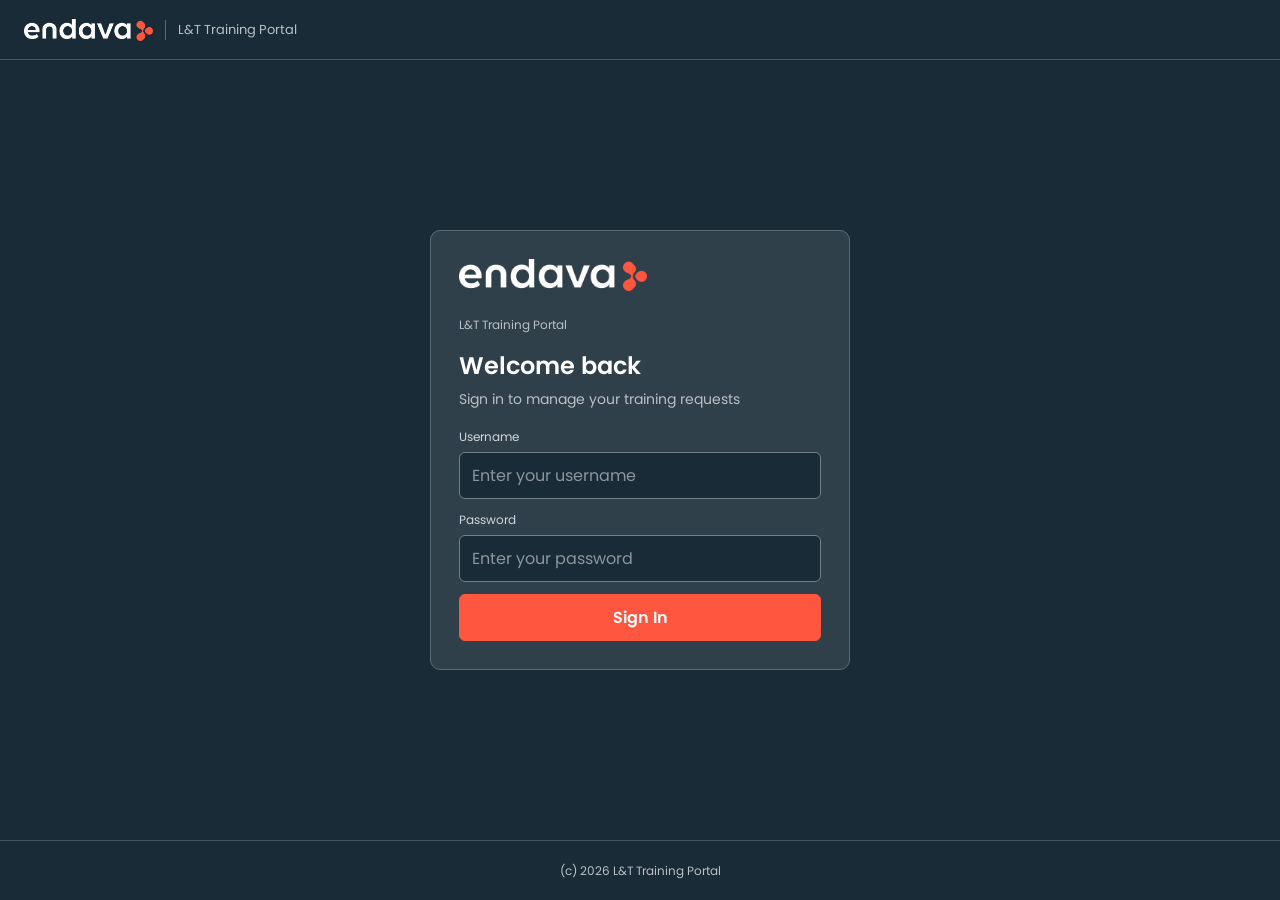
==== index.html @ 656bb79e "new" ====
<!DOCTYPE html>
<html lang="en">
<head>
  <meta charset="UTF-8" />
  <meta name="viewport" content="width=device-width, initial-scale=1.0" />
  <title>L&T Training Request Portal - Login</title>
  <link rel="stylesheet" href="assets/css/base.css" />
  <link rel="stylesheet" href="assets/css/pages.css" />
  <link rel="stylesheet" href="assets/css/components.css" />
  <link rel="stylesheet" href="assets/css/login.css" />
  <link rel="stylesheet" href="assets/css/responsive.css" />
</head>
<body data-page="login">

<div class="toast-container" id="toastContainer"></div>

<div class="public-shell">
  <nav class="topbar">
    <div class="topbar-left">
      <div class="topbar-logo">
        <img src="assets/logo/endava_logo_neg_RGB.png" alt="Endava" class="endava-logo-topbar" />
      </div>
      <div class="topbar-divider"></div>
      <span class="topbar-section">L&amp;T Training Portal</span>
    </div>
  </nav>

  <div id="view-login" class="view active">
    <div class="login-card">
      <div class="login-logo login-logo-tight">
        <img src="assets/logo/endava_logo_neg_RGB.png" alt="Endava" class="endava-logo-login" />
      </div>
      <div class="login-kicker-wrap">
        <div class="login-kicker">L&amp;T Training Portal</div>
      </div>
      <h2 class="login-heading">Welcome back</h2>
      <p class="login-sub">Sign in to manage your training requests</p>

      <div class="form-group">
        <label class="form-label" for="loginUsername">Username</label>
        <input class="form-input" type="text" id="loginUsername" placeholder="Enter your username" autocomplete="off" />
      </div>
      <div class="form-group">
        <label class="form-label" for="loginPassword">Password</label>
        <input class="form-input" type="password" id="loginPassword" placeholder="Enter your password" />
      </div>

      <button class="btn-primary" onclick="handleLogin()">Sign In</button>
      <div class="login-error" id="loginError">Invalid username or password. Please try again.</div>
    </div>
  </div>

  <footer class="public-footer">
    <p>(c) 2026 L&amp;T Training Portal</p>
  </footer>
</div>

<script src="assets/js/state.js"></script>
<script src="assets/js/utils.js"></script>
<script src="assets/js/storage.js"></script>
<script src="assets/js/auth.js"></script>
<script src="assets/js/user-portal.js"></script>
<script src="assets/js/manager-portal.js"></script>
<script src="assets/js/main.js"></script>
</body>
</html>
---- assets/css/base.css ----
@font-face {
  font-family: "DavaSans";
  src: url("../fonts/DavaSans-Regular.ttf") format("truetype");
  font-weight: 400;
  font-style: normal;
}

@font-face {
  font-family: "DavaSans";
  src: url("../fonts/DavaSans-Bold.ttf") format("truetype");
  font-weight: 700;
  font-style: normal;
}

* {
  box-sizing: border-box;
  margin: 0;
  padding: 0;
}

html,
body {
  height: 100%;
  font-family: "DavaSans", "Segoe UI", Arial, sans-serif;
  background: #e8eaeb;
  color: #192b37;
}

a {
  color: inherit;
  text-decoration: none;
}

button,
input,
select,
textarea {
  font: inherit;
}

button {
  cursor: pointer;
}

.view {
  display: none;
  min-height: 100vh;
}

.view.active {
  display: block;
}
---- assets/css/pages.css ----
.shell {
  min-height: 100vh;
  display: flex;
  flex-direction: column;
}

.topbar {
  background: #192b37;
  color: #ffffff;
  padding: 0 24px;
  height: 60px;
  display: flex;
  align-items: center;
  justify-content: space-between;
}

.topbar-left,
.topbar-right,
.topbar-logo,
.user-badge,
.breadcrumb,
.tab-bar {
  display: flex;
  align-items: center;
}

.topbar-left,
.topbar-right,
.topbar-logo {
  gap: 12px;
}

.endava-logo-topbar {
  height: 22px;
  width: auto;
}

.topbar-divider {
  width: 1px;
  height: 20px;
  background: #5e6a73;
}

.topbar-section {
  color: #babfc3;
  font-size: 13px;
}

.user-badge {
  gap: 8px;
  background: #30404b;
  border-radius: 20px;
  padding: 5px 10px;
}

.user-avatar {
  width: 28px;
  height: 28px;
  border-radius: 50%;
  background: #ff5640;
  color: #ffffff;
  display: flex;
  align-items: center;
  justify-content: center;
  font-size: 12px;
  font-weight: 700;
}

.user-info {
  display: flex;
  flex-direction: column;
}

.user-name {
  font-size: 13px;
  color: #ffffff;
}

.user-role {
  font-size: 10px;
  color: #babfc3;
  text-transform: uppercase;
}

.btn-logout {
  border: 1px solid #8c959b;
  background: transparent;
  color: #ffffff;
  border-radius: 6px;
  font-size: 12px;
  padding: 6px 12px;
}

.main-content {
  flex: 1;
  max-width: 1100px;
  margin: 0 auto;
  padding: 24px;
}

.page-header {
  margin-bottom: 20px;
}

.page-header h1 {
  font-size: 26px;
  margin-bottom: 4px;
}

.page-header p {
  font-size: 14px;
  color: #5e6a73;
}

.breadcrumb {
  gap: 6px;
  font-size: 12px;
  color: #758087;
  margin-bottom: 8px;
}

.breadcrumb span:last-child {
  color: #192b37;
  font-weight: 700;
}

.tab-bar {
  gap: 4px;
  border-bottom: 1px solid #d1d5d7;
  margin-bottom: 16px;
}

.tab-btn {
  border: none;
  background: transparent;
  color: #5e6a73;
  font-size: 14px;
  padding: 10px 14px;
}

.tab-btn.active {
  color: #ff5640;
  border-bottom: 2px solid #ff5640;
}

.tab-panel-hidden {
  display: none;
}

.empty-state {
  text-align: center;
  color: #5e6a73;
  padding: 28px 14px;
}

.section-sep {
  height: 20px;
}

.app-footer {
  height: 60px;
  background: #192b37;
  border-top: 1px solid #47555f;
  color: #babfc3;
  display: flex;
  align-items: center;
  justify-content: center;
  font-size: 12px;
}
---- assets/css/components.css ----
.card {
  background: #ffffff;
  border: 1px solid #d1d5d7;
  border-radius: 10px;
  overflow: hidden;
}

.card-header {
  border-bottom: 1px solid #e8eaeb;
  padding: 16px 20px;
  display: flex;
  align-items: center;
  justify-content: space-between;
}

.card-title {
  font-size: 16px;
  font-weight: 700;
}

.card-subtitle {
  font-size: 12px;
  color: #758087;
  margin-top: 3px;
}

.card-body {
  padding: 20px;
}

.form-grid {
  display: grid;
  grid-template-columns: 1fr 1fr;
  gap: 16px;
}

.form-grid .full {
  grid-column: 1 / -1;
}

.field-label {
  display: block;
  margin-bottom: 6px;
  font-size: 12px;
  color: #47555f;
}

.field-input,
.field-select,
.field-textarea,
.filter-select {
  width: 100%;
  border: 1px solid #babfc3;
  border-radius: 6px;
  padding: 10px 12px;
  background: #ffffff;
  color: #192b37;
  font-size: 14px;
}

.field-textarea {
  min-height: 80px;
  resize: vertical;
}

.priority-group,
.modal-actions,
.action-btns,
.filter-bar,
.no-trainer-pref-label {
  display: flex;
  align-items: center;
}

.priority-group {
  gap: 8px;
}

.priority-option {
  flex: 1;
}

.priority-option input[type="radio"] {
  display: none;
}

.priority-option label {
  display: block;
  text-align: center;
  border: 1px solid #babfc3;
  border-radius: 6px;
  padding: 10px;
  font-size: 13px;
}

.priority-option input:checked + label.p-low {
  border-color: #2d9c5b;
  background: #edf8f1;
}

.priority-option input:checked + label.p-medium {
  border-color: #eb9410;
  background: #fff6e6;
}

.priority-option input:checked + label.p-high {
  border-color: #d4403b;
  background: #fceceb;
}

.trainer-selection-title {
  margin-bottom: 10px;
}

.trainer-selection-subtitle {
  margin-bottom: 12px;
  color: #5e6a73;
  font-size: 13px;
}

.trainer-card {
  border: 1px solid #babfc3;
  border-radius: 6px;
  padding: 12px;
  margin-bottom: 10px;
  display: flex;
  align-items: center;
  justify-content: space-between;
  gap: 10px;
}

.trainer-card.selected {
  border-color: #ff5640;
  background: #fff3f1;
}

.trainer-card.trainer-card-dim {
  opacity: 0.5;
}

.trainer-card input[type="radio"] {
  display: none;
}

.trainer-info h4 {
  font-size: 14px;
}

.trainer-info p {
  font-size: 12px;
  color: #5e6a73;
  margin-top: 2px;
}

.avail-badge {
  padding: 3px 8px;
  border-radius: 10px;
  font-size: 11px;
}

.avail-badge.avail {
  color: #2d9c5b;
  background: #edf8f1;
}

.avail-badge.unavail {
  color: #d4403b;
  background: #fceceb;
}

.no-trainer-pref-wrap {
  margin-top: 10px;
}

.no-trainer-pref-label {
  gap: 8px;
  font-size: 13px;
  color: #47555f;
}

.no-trainer-pref-checkbox {
  width: 16px;
  height: 16px;
}

.form-actions {
  margin-top: 16px;
  padding-top: 16px;
  border-top: 1px solid #e8eaeb;
  display: flex;
  justify-content: flex-end;
  gap: 10px;
}

.btn-secondary,
.btn-submit,
.btn-approve,
.btn-reject {
  border-radius: 6px;
  padding: 9px 16px;
  font-size: 13px;
  border: 1px solid #babfc3;
}

.btn-secondary {
  background: #ffffff;
  color: #192b37;
}

.btn-submit {
  background: #ff5640;
  border-color: #ff5640;
  color: #ffffff;
  font-weight: 700;
}

.stats-row {
  display: grid;
  grid-template-columns: repeat(4, 1fr);
  gap: 12px;
  margin-bottom: 20px;
}

.stat-card {
  background: #ffffff;
  border: 1px solid #d1d5d7;
  border-radius: 8px;
  padding: 14px;
  display: flex;
  align-items: center;
  gap: 12px;
}

.stat-icon {
  width: 38px;
  height: 38px;
  border-radius: 8px;
  display: flex;
  align-items: center;
  justify-content: center;
}

.stat-icon-img {
  width: 18px;
  height: 18px;
}

.stat-data h3 {
  font-size: 22px;
}

.stat-data p {
  font-size: 12px;
  color: #5e6a73;
}

.table-scroll {
  overflow-x: auto;
}

.requests-table {
  width: 100%;
  border-collapse: collapse;
}

.requests-table th {
  background: #e8eaeb;
  color: #5e6a73;
  text-align: left;
  padding: 10px 12px;
  font-size: 11px;
  text-transform: uppercase;
}

.requests-table td {
  border-top: 1px solid #e8eaeb;
  padding: 12px;
  font-size: 13px;
}

.status-badge,
.priority-tag {
  display: inline-block;
  font-size: 11px;
  font-weight: 700;
  border-radius: 10px;
  padding: 3px 8px;
}

.status-badge.pending,
.priority-tag.medium {
  background: #fff6e6;
  color: #eb9410;
}

.status-badge.approved,
.priority-tag.low {
  background: #edf8f1;
  color: #2d9c5b;
}

.status-badge.rejected,
.priority-tag.high {
  background: #fceceb;
  color: #d4403b;
}

.filter-bar {
  gap: 10px;
}

.filter-bar-tight {
  margin-bottom: 0;
}

.action-btns {
  gap: 6px;
  flex-wrap: wrap;
}

.btn-approve {
  background: #edf8f1;
  border-color: #2d9c5b;
  color: #2d9c5b;
}

.btn-reject {
  background: #fceceb;
  border-color: #d4403b;
  color: #d4403b;
}

.btn-icon {
  width: 12px;
  height: 12px;
}

.reassign-select {
  min-width: 170px;
  border: 1px solid #babfc3;
  border-radius: 6px;
  padding: 8px 10px;
  background: #ffffff;
  color: #192b37;
  font-size: 12px;
}

.overlap-row td {
  background: #fff9e8;
}

.overlap-warning {
  margin-top: 4px;
  font-size: 11px;
  color: #eb9410;
  font-weight: 700;
}

.muted-text {
  color: #5e6a73;
  font-size: 12px;
}

.modal-overlay {
  position: fixed;
  left: 0;
  top: 0;
  right: 0;
  bottom: 0;
  background: rgba(25, 43, 55, 0.5);
  display: none;
  align-items: center;
  justify-content: center;
  padding: 16px;
}

.modal-overlay.open {
  display: flex;
}

.modal {
  width: 100%;
  max-width: 480px;
  background: #ffffff;
  border-radius: 8px;
  padding: 20px;
}

.modal h3 {
  margin-bottom: 8px;
}

.modal p {
  margin-bottom: 16px;
  color: #5e6a73;
  font-size: 14px;
}

.modal-actions {
  justify-content: flex-end;
  gap: 8px;
}

.btn-confirm-approve {
  background: #2d9c5b;
  color: #ffffff;
  border-color: #2d9c5b;
}

.btn-confirm-reject {
  background: #d4403b;
  color: #ffffff;
  border-color: #d4403b;
}

.toast-container {
  position: fixed;
  right: 16px;
  bottom: 16px;
  z-index: 1000;
}

.toast {
  min-width: 220px;
  max-width: 320px;
  margin-top: 8px;
  padding: 10px 12px;
  border-radius: 6px;
  font-size: 13px;
  border: 1px solid #d1d5d7;
  background: #ffffff;
}

.toast.success {
  border-color: #2d9c5b;
}

.toast.error {
  border-color: #d4403b;
}

.toast.info {
  border-color: #5e6a73;
}

.toast-icon {
  width: 14px;
  height: 14px;
  margin-right: 6px;
  vertical-align: middle;
}

.detail-grid {
  display: grid;
  grid-template-columns: 1fr 1fr;
  gap: 10px;
  margin-bottom: 16px;
}

.detail-item label {
  display: block;
  font-size: 11px;
  color: #5e6a73;
  margin-bottom: 2px;
}

.detail-item span {
  font-size: 13px;
}
---- assets/css/login.css ----
#view-login {
  flex: 1;
  min-height: calc(100vh - 120px);
  background: #192b37;
  display: flex;
  align-items: center;
  justify-content: center;
  padding: 20px;
}

.public-shell {
  min-height: 100vh;
  display: flex;
  flex-direction: column;
}

.public-shell .topbar {
  border-bottom: 1px solid #47555f;
}

.login-card {
  width: 100%;
  max-width: 420px;
  background: #30404b;
  border-radius: 10px;
  border: 1px solid #5e6a73;
  padding: 28px;
}

.login-logo {
  margin-bottom: 20px;
}

.login-logo-tight {
  margin-bottom: 18px;
}

.endava-logo-login {
  height: 32px;
  width: auto;
}

.login-kicker-wrap {
  margin-bottom: 14px;
}

.login-kicker {
  color: #babfc3;
  font-size: 12px;
}

.login-heading {
  color: #ffffff;
  font-size: 24px;
  margin-bottom: 6px;
}

.login-sub {
  color: #babfc3;
  font-size: 14px;
  margin-bottom: 18px;
}

.form-group {
  margin-bottom: 12px;
}

.form-label {
  display: block;
  color: #d1d5d7;
  font-size: 12px;
  margin-bottom: 6px;
}

.form-input {
  width: 100%;
  border: 1px solid #758087;
  border-radius: 6px;
  background: #192b37;
  color: #ffffff;
  padding: 10px 12px;
}

.form-input::placeholder {
  color: #8c959b;
}

.btn-primary {
  width: 100%;
  border: 1px solid #ff5640;
  border-radius: 6px;
  background: #ff5640;
  color: #ffffff;
  font-weight: 700;
  padding: 10px 12px;
}

.login-error {
  margin-top: 12px;
  border: 1px solid #d4403b;
  border-radius: 6px;
  background: #fceceb;
  color: #d4403b;
  font-size: 13px;
  padding: 8px 10px;
  display: none;
}

.login-error.show {
  display: block;
}

.public-footer {
  height: 60px;
  background: #192b37;
  border-top: 1px solid #47555f;
  color: #babfc3;
  display: flex;
  align-items: center;
  justify-content: center;
  font-size: 12px;
}
---- assets/css/responsive.css ----
@media (max-width: 900px) {
  .stats-row {
    grid-template-columns: 1fr 1fr;
  }

  .form-grid {
    grid-template-columns: 1fr;
  }
}

@media (max-width: 700px) {
  .topbar {
    padding: 0 12px;
  }

  .main-content {
    padding: 16px 12px;
  }

  .topbar-section,
  .user-info {
    display: none;
  }

  .detail-grid {
    grid-template-columns: 1fr;
  }
}

@media (max-width: 480px) {
  .stats-row {
    grid-template-columns: 1fr;
  }

  .login-card {
    padding: 20px;
  }

  .form-actions {
    flex-direction: column;
  }

  .btn-secondary,
  .btn-submit {
    width: 100%;
  }
}
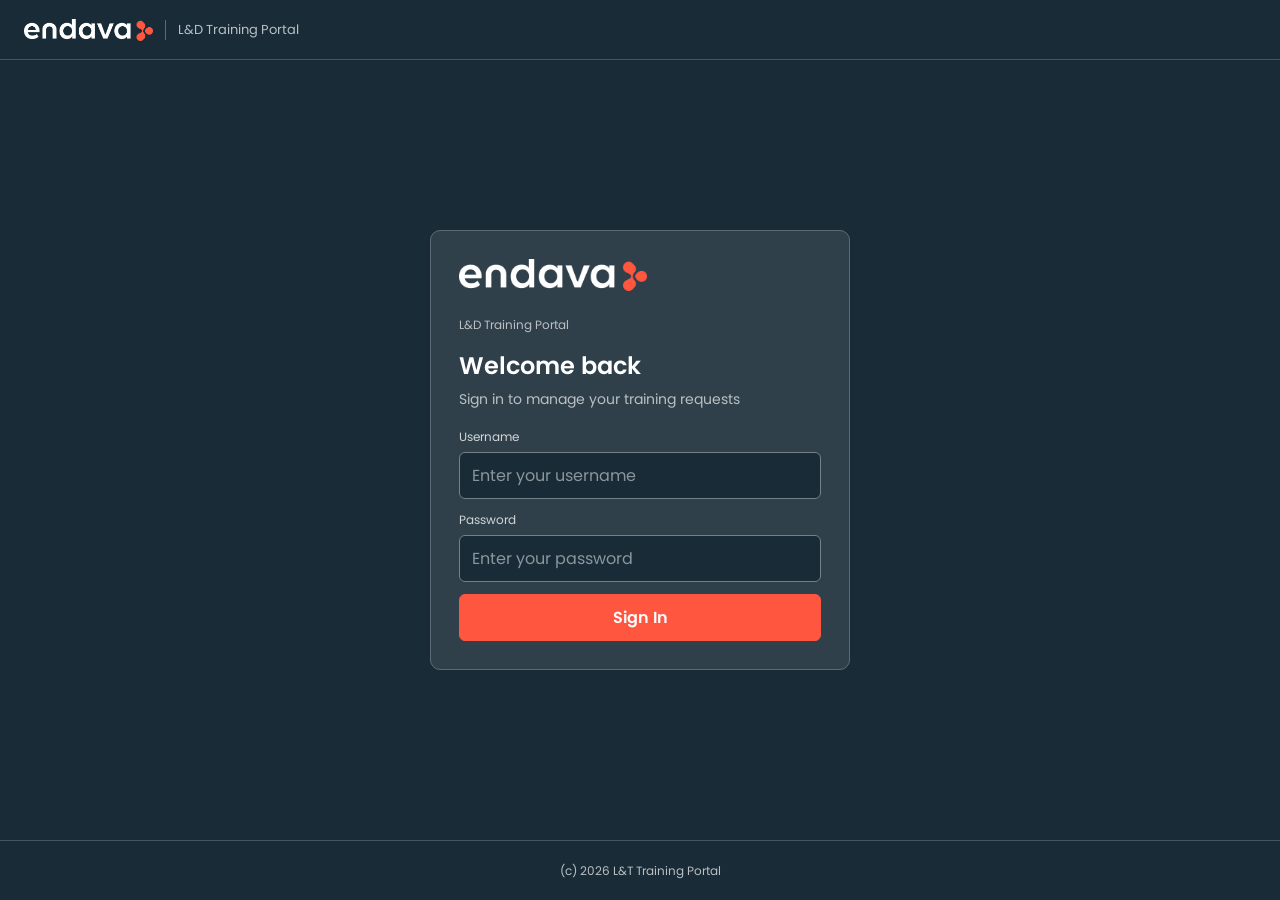
==== commit 190e6764: "main" ====
--- a/index.html
+++ b/index.html
@@ -10,6 +10,7 @@
   <link rel="stylesheet" href="assets/css/login.css" />
   <link rel="stylesheet" href="assets/css/responsive.css" />
 </head>
+
 <body data-page="login">
 
 <div class="toast-container" id="toastContainer"></div>
@@ -21,7 +22,7 @@
         <img src="assets/logo/endava_logo_neg_RGB.png" alt="Endava" class="endava-logo-topbar" />
       </div>
       <div class="topbar-divider"></div>
-      <span class="topbar-section">L&amp;T Training Portal</span>
+      <span class="topbar-section">L&amp;D Training Portal</span>
     </div>
   </nav>
 
@@ -31,7 +32,7 @@
         <img src="assets/logo/endava_logo_neg_RGB.png" alt="Endava" class="endava-logo-login" />
       </div>
       <div class="login-kicker-wrap">
-        <div class="login-kicker">L&amp;T Training Portal</div>
+        <div class="login-kicker">L&amp;D Training Portal</div>
       </div>
       <h2 class="login-heading">Welcome back</h2>
       <p class="login-sub">Sign in to manage your training requests</p>
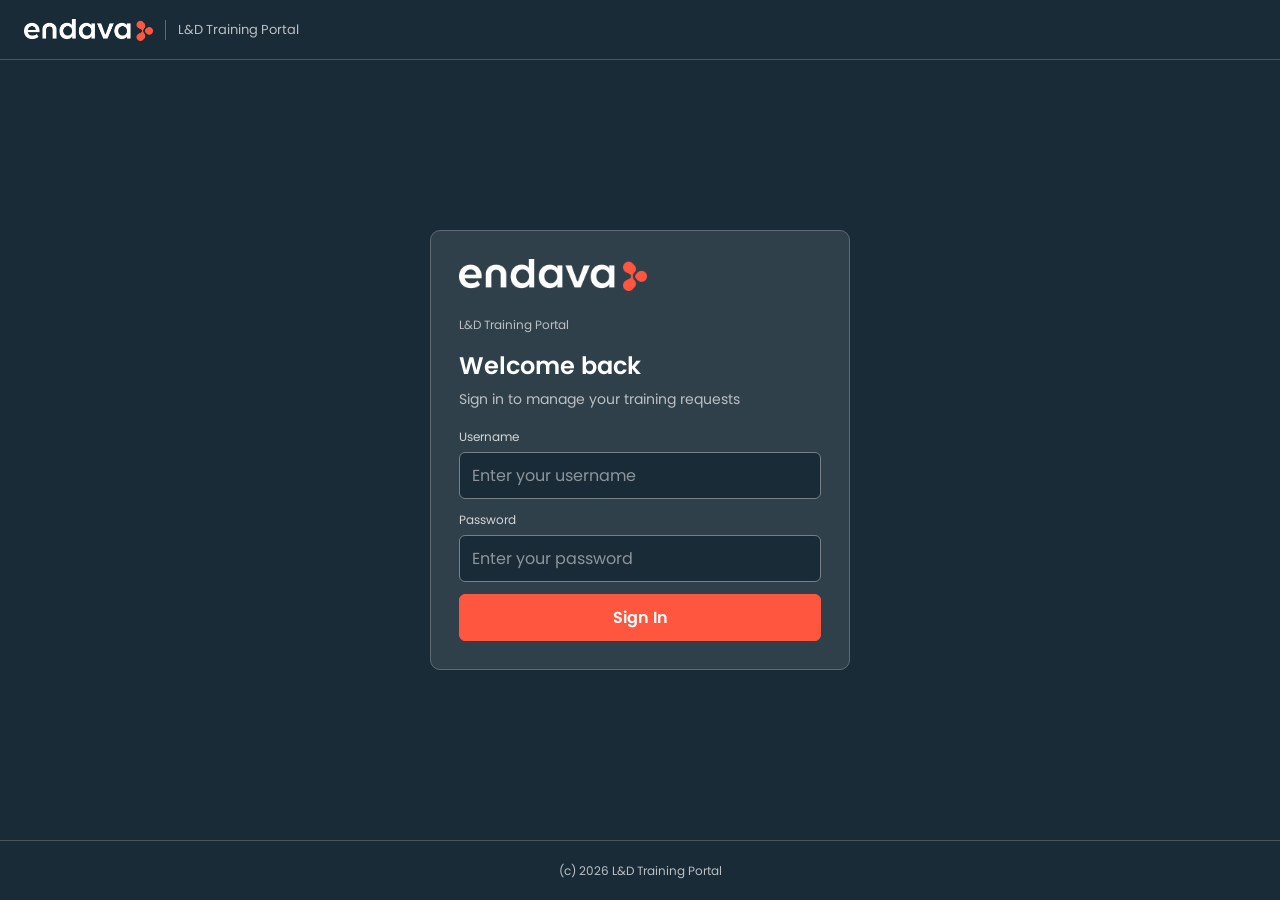
==== commit 8fcde297: "final" ====
--- a/index.html
+++ b/index.html
@@ -3,7 +3,7 @@
 <head>
   <meta charset="UTF-8" />
   <meta name="viewport" content="width=device-width, initial-scale=1.0" />
-  <title>L&T Training Request Portal - Login</title>
+  <title>L&D Training Request Portal - Login</title>
   <link rel="stylesheet" href="assets/css/base.css" />
   <link rel="stylesheet" href="assets/css/pages.css" />
   <link rel="stylesheet" href="assets/css/components.css" />
@@ -52,7 +52,7 @@
   </div>
 
   <footer class="public-footer">
-    <p>(c) 2026 L&amp;T Training Portal</p>
+    <p>(c) 2026 L&amp;D Training Portal</p>
   </footer>
 </div>
 
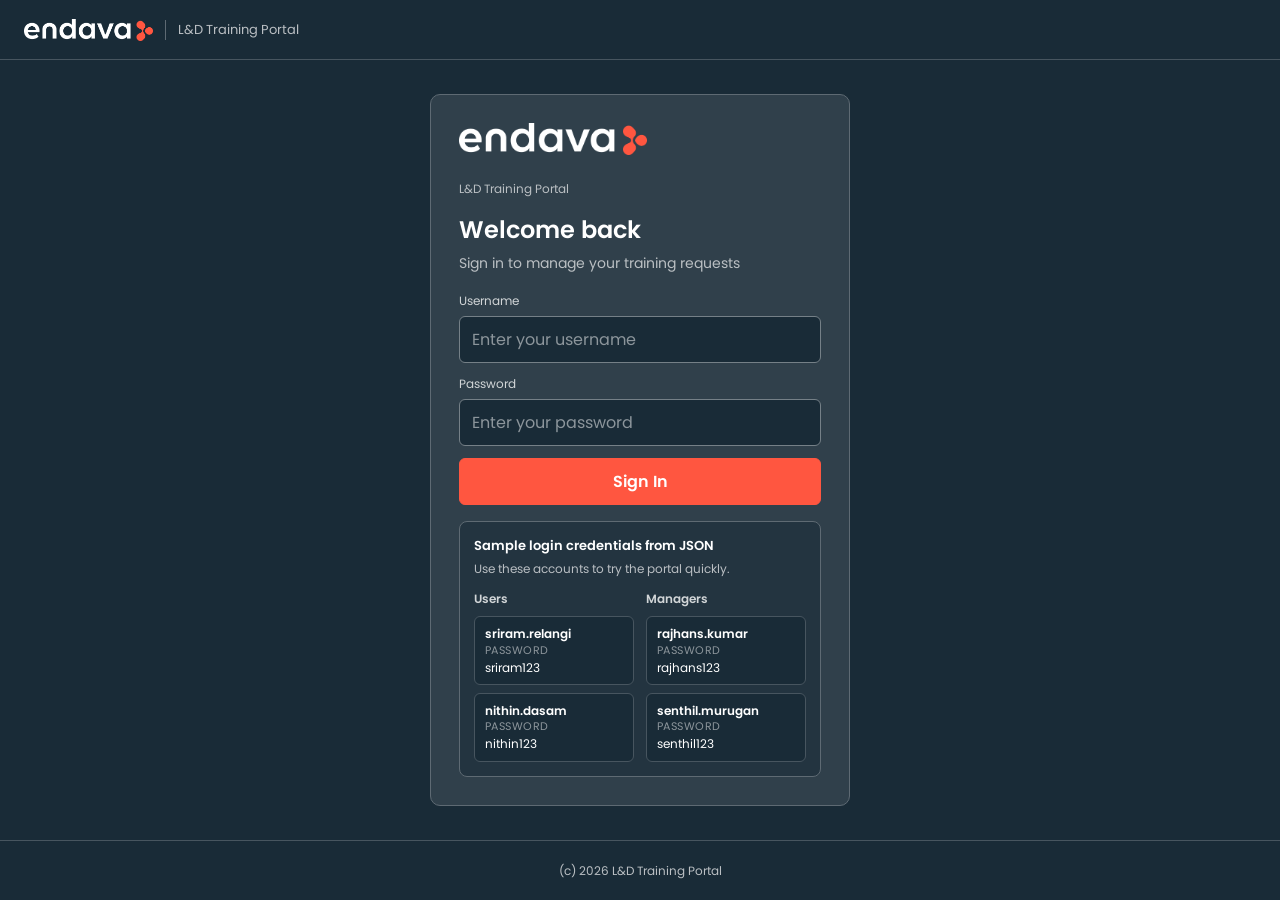
==== commit 1606ac4d: "Add sample credentials display and styling to login page" ====
--- a/index.html
+++ b/index.html
@@ -48,6 +48,21 @@
 
       <button class="btn-primary" onclick="handleLogin()">Sign In</button>
       <div class="login-error" id="loginError">Invalid username or password. Please try again.</div>
+
+      <div class="sample-creds" id="sampleCreds">
+        <div class="sample-creds-title">Sample login credentials from JSON</div>
+        <div class="sample-creds-note">Use these accounts to try the portal quickly.</div>
+        <div class="sample-creds-grid">
+          <div class="sample-creds-group">
+            <div class="sample-creds-group-title">Users</div>
+            <div class="sample-creds-list" id="sampleUsersList"></div>
+          </div>
+          <div class="sample-creds-group">
+            <div class="sample-creds-group-title">Managers</div>
+            <div class="sample-creds-list" id="sampleManagersList"></div>
+          </div>
+        </div>
+      </div>
     </div>
   </div>
 
--- a/assets/css/login.css
+++ b/assets/css/login.css
@@ -110,6 +110,66 @@
   display: block;
 }
 
+.sample-creds {
+  margin-top: 16px;
+  border: 1px solid #5e6a73;
+  border-radius: 8px;
+  background: rgba(25, 43, 55, 0.55);
+  padding: 14px;
+}
+
+.sample-creds-title {
+  color: #ffffff;
+  font-size: 13px;
+  font-weight: 700;
+  margin-bottom: 4px;
+}
+
+.sample-creds-note {
+  color: #babfc3;
+  font-size: 12px;
+  margin-bottom: 12px;
+}
+
+.sample-creds-grid {
+  display: grid;
+  grid-template-columns: repeat(2, minmax(0, 1fr));
+  gap: 12px;
+}
+
+.sample-creds-group-title {
+  color: #d1d5d7;
+  font-size: 12px;
+  font-weight: 700;
+  margin-bottom: 8px;
+}
+
+.sample-creds-list {
+  display: grid;
+  gap: 8px;
+}
+
+.sample-cred-item {
+  border: 1px solid #47555f;
+  border-radius: 6px;
+  background: #192b37;
+  padding: 8px 10px;
+}
+
+.sample-cred-item span {
+  display: block;
+  color: #ffffff;
+  font-size: 12px;
+  line-height: 1.45;
+}
+
+.sample-cred-item .label {
+  color: #8c959b;
+  font-size: 11px;
+  text-transform: uppercase;
+  letter-spacing: 0.04em;
+}
+
 .public-footer {
   height: 60px;
   background: #192b37;
@@ -120,3 +180,9 @@
   justify-content: center;
   font-size: 12px;
 }
+
+@media (max-width: 640px) {
+  .sample-creds-grid {
+    grid-template-columns: 1fr;
+  }
+}
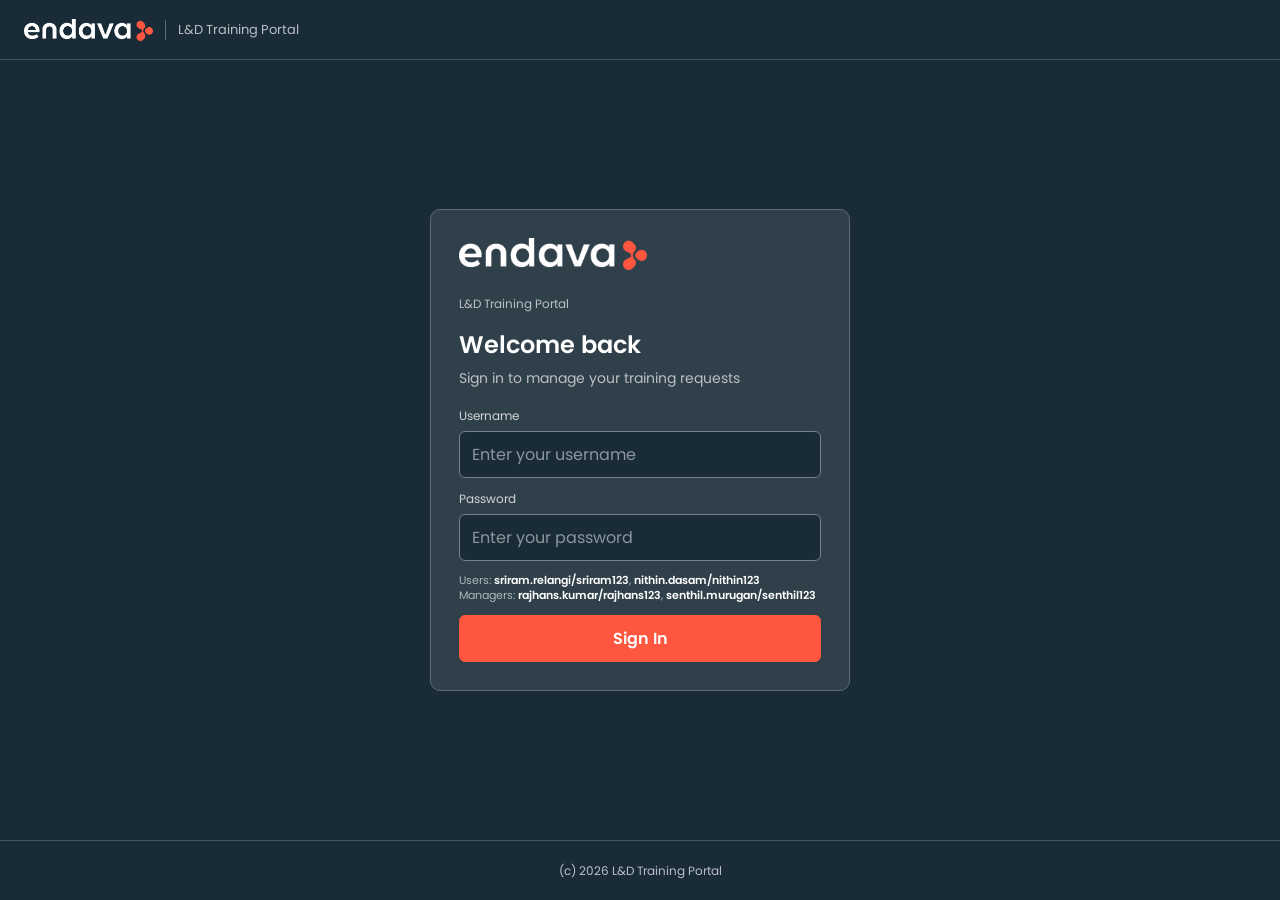
==== commit 86288458: "login credentials display change" ====
--- a/index.html
+++ b/index.html
@@ -45,24 +45,13 @@
         <label class="form-label" for="loginPassword">Password</label>
         <input class="form-input" type="password" id="loginPassword" placeholder="Enter your password" />
       </div>
+      <div class="sample-creds-text" id="sampleCreds">
+        <div id="sampleUsersList"></div>
+        <div id="sampleManagersList"></div>
+      </div>
 
       <button class="btn-primary" onclick="handleLogin()">Sign In</button>
       <div class="login-error" id="loginError">Invalid username or password. Please try again.</div>
-
-      <div class="sample-creds" id="sampleCreds">
-        <div class="sample-creds-title">Sample login credentials from JSON</div>
-        <div class="sample-creds-note">Use these accounts to try the portal quickly.</div>
-        <div class="sample-creds-grid">
-          <div class="sample-creds-group">
-            <div class="sample-creds-group-title">Users</div>
-            <div class="sample-creds-list" id="sampleUsersList"></div>
-          </div>
-          <div class="sample-creds-group">
-            <div class="sample-creds-group-title">Managers</div>
-            <div class="sample-creds-list" id="sampleManagersList"></div>
-          </div>
-        </div>
-      </div>
     </div>
   </div>
 
--- a/assets/css/login.css
+++ b/assets/css/login.css
@@ -110,64 +110,16 @@
   display: block;
 }
 
-.sample-creds {
-  margin-top: 16px;
-  border: 1px solid #5e6a73;
-  border-radius: 8px;
-  background: rgba(25, 43, 55, 0.55);
-  padding: 14px;
+.sample-creds-text {
+  margin: 2px 0 12px;
+  color: #aeb7bd;
+  font-size: 11px;
+  line-height: 1.4;
 }
 
-.sample-creds-title {
+.sample-creds-text strong {
   color: #ffffff;
-  font-size: 13px;
   font-weight: 700;
-  margin-bottom: 4px;
-}
-
-.sample-creds-note {
-  color: #babfc3;
-  font-size: 12px;
-  margin-bottom: 12px;
-}
-
-.sample-creds-grid {
-  display: grid;
-  grid-template-columns: repeat(2, minmax(0, 1fr));
-  gap: 12px;
-}
-
-.sample-creds-group-title {
-  color: #d1d5d7;
-  font-size: 12px;
-  font-weight: 700;
-  margin-bottom: 8px;
-}
-
-.sample-creds-list {
-  display: grid;
-  gap: 8px;
-}
-
-.sample-cred-item {
-  border: 1px solid #47555f;
-  border-radius: 6px;
-  background: #192b37;
-  padding: 8px 10px;
-}
-
-.sample-cred-item span {
-  display: block;
-  color: #ffffff;
-  font-size: 12px;
-  line-height: 1.45;
-}
-
-.sample-cred-item .label {
-  color: #8c959b;
-  font-size: 11px;
-  text-transform: uppercase;
-  letter-spacing: 0.04em;
 }
 
 .public-footer {
@@ -182,7 +134,7 @@
 }
 
 @media (max-width: 640px) {
-  .sample-creds-grid {
-    grid-template-columns: 1fr;
+  .sample-creds-text {
+    font-size: 10px;
   }
 }
